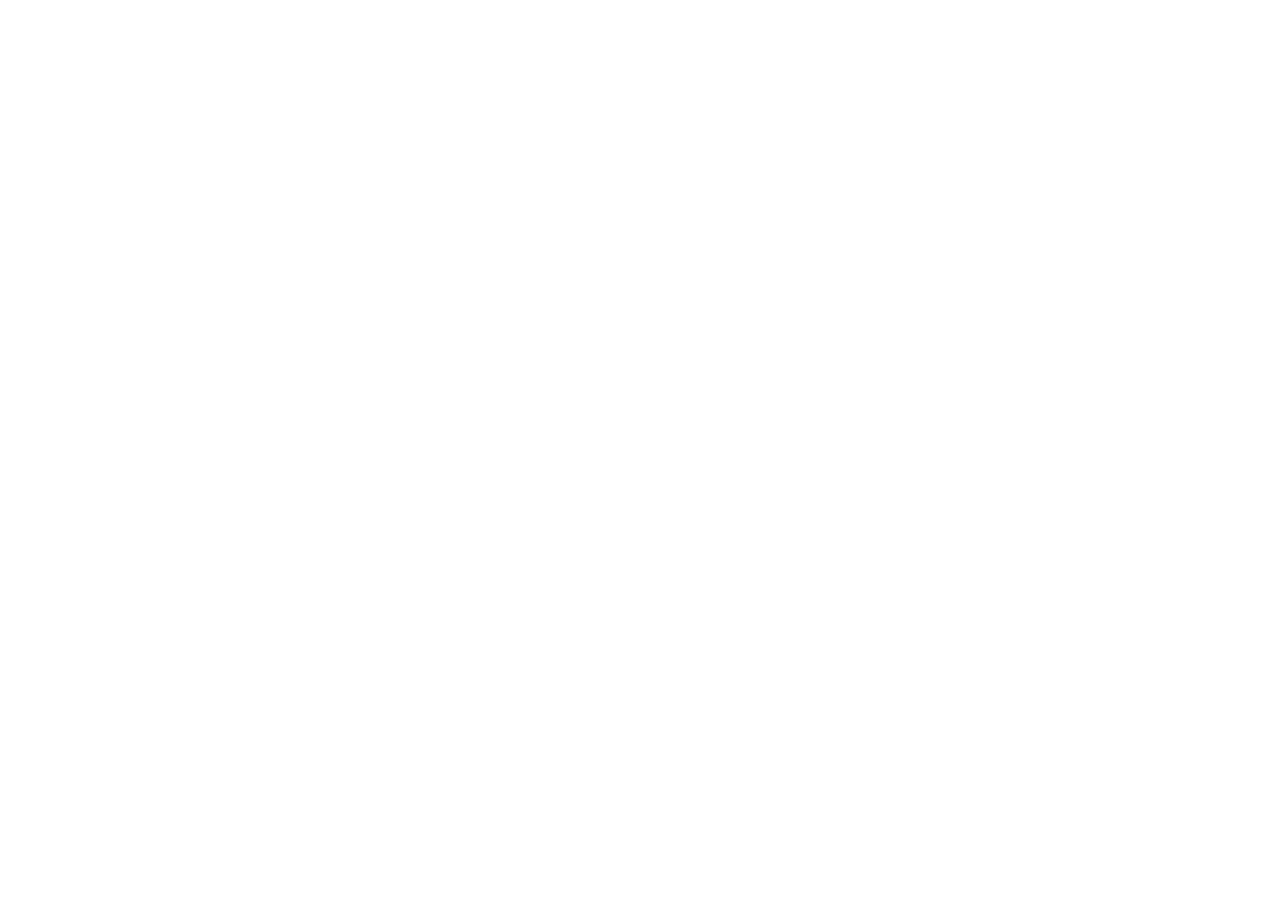
==== eight.html @ a33780dd "Week #1" ====
<!DOCTYPE html>
<html>
    <head>

    </head>
    <body>
        <header>
            <nav>
            </nav>
        </header>
        <section class="main">
        </section>
        <footer>
        </footer>
    </body>
</html>
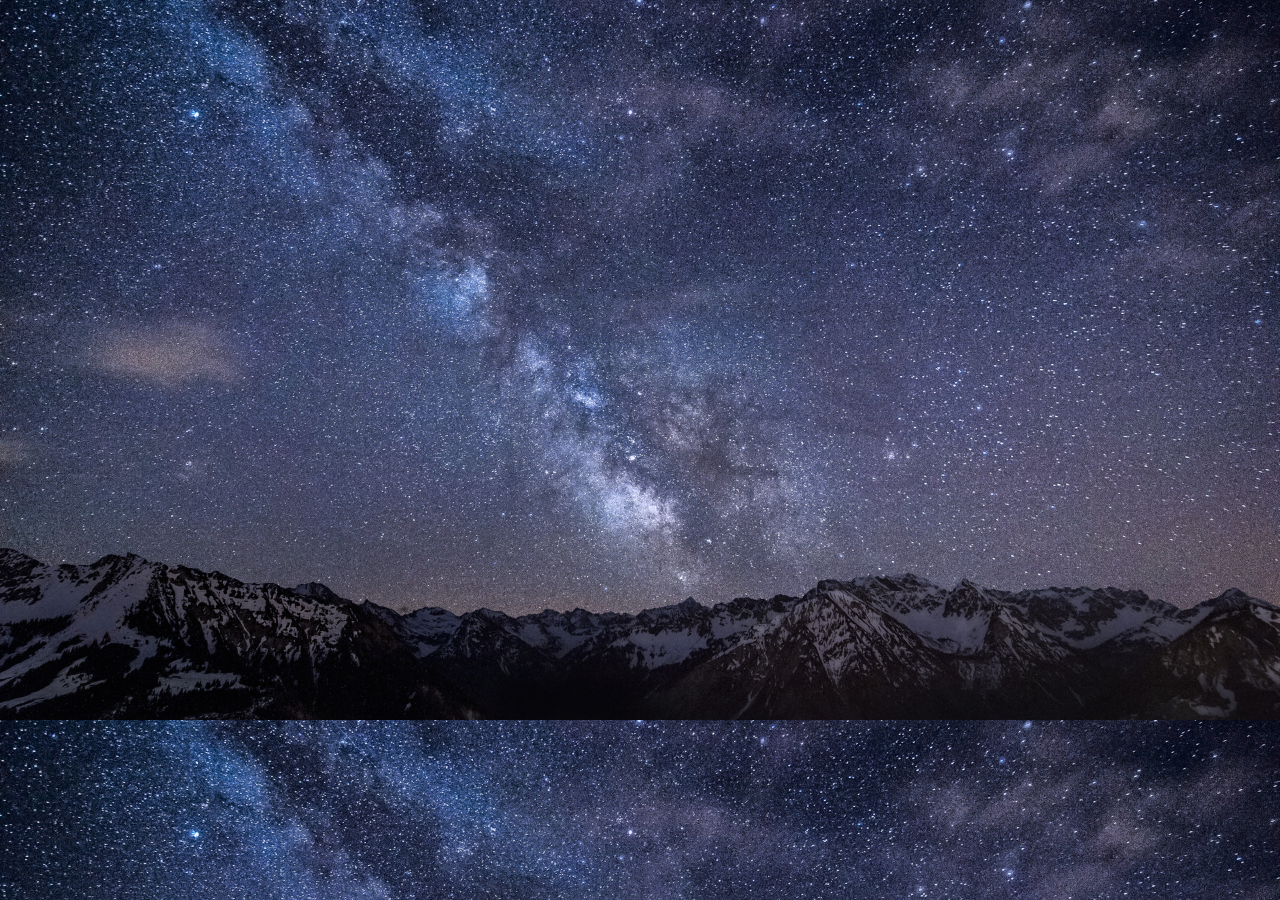
==== commit 0ca7aae4: "new step in letter" ====
--- a/eight.html
+++ b/eight.html
@@ -1,7 +1,8 @@
 <!DOCTYPE html>
 <html>
     <head>
-
+        <meta content="text/html"; charset="UTF-8">
+        <link rel="stylesheet" href="style.css">
     </head>
     <body>
         <header>
--- a/style.css
+++ b/style.css
@@ -0,0 +1,63 @@
+@import url(https://fonts.googleapis.com/css?family=Roboto:400,300,700,100,100italic,300italic,400italic,500italic,500,700italic,900,900italic&subset=latin,cyrillic-ext,cyrillic);
+
+body {
+    background-image:url(img/nebo.jpg);
+    background-repeat: none;
+    background-size: cover;
+    font-family: 'Roboto', sans-serif;
+}
+a {
+    text-decoration: none;
+}
+div {
+    position: absolute;
+    text-align: center;
+    display: block;
+    width: 350px;
+    height: 200px;
+}
+.one {
+    background-color: blueviolet;
+    left: 15px; 
+    top: 15px;
+}
+.two {
+    background-color: blueviolet;
+    left: 1500px;
+    top: 105px;
+}
+.three {
+    background-color: blueviolet;
+    left: 980px;
+    top: 850px;
+}
+.four {
+    background-color: blueviolet;
+    left: 1450px;
+    top: 594px;
+}
+.five {
+    background-color: blueviolet;
+    left: 145px;
+    top: 567px;
+}
+.six {
+    background-color: blueviolet;
+    left: 915px;
+    top: 215px;
+}
+.seven {
+    background-color: blueviolet;
+    left: 600px;
+    top: 650px;
+}
+.eight {
+    background-color: blueviolet;
+    left: 465px;
+    top: 205px;
+}
+
+.main a {
+    font-size: 60px;
+}
+
